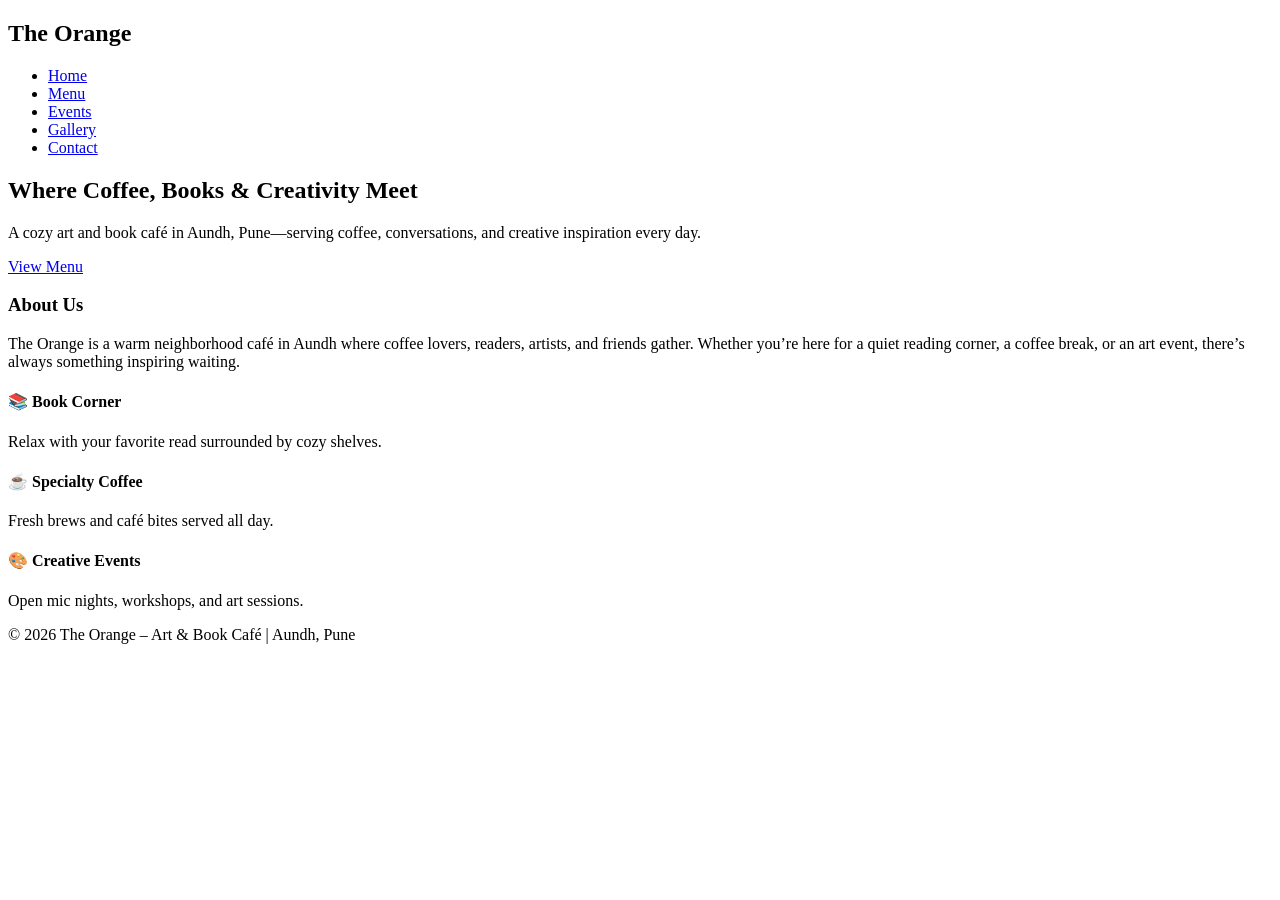
==== index.html @ cfe1b1e9 "Create index.html" ====
<!DOCTYPE html>
<html lang="en">
<head>
  <meta charset="UTF-8" />
  <meta name="viewport" content="width=device-width, initial-scale=1.0" />
  <title>The Orange – Art & Book Café | Aundh Pune</title>
  <link rel="stylesheet" href="style.css" />
</head>
<body>

<header>
  <nav class="container nav">
    <h1>The Orange</h1>
    <ul>
      <li><a href="index.html">Home</a></li>
      <li><a href="menu.html">Menu</a></li>
      <li><a href="events.html">Events</a></li>
      <li><a href="gallery.html">Gallery</a></li>
      <li><a href="contact.html">Contact</a></li>
    </ul>
  </nav>
</header>

<section class="hero">
  <div class="overlay">
    <h2>Where Coffee, Books & Creativity Meet</h2>
    <p>
      A cozy art and book café in Aundh, Pune—serving coffee,
      conversations, and creative inspiration every day.
    </p>
    <a href="menu.html" class="btn">View Menu</a>
  </div>
</section>

<section class="container section">
  <h3>About Us</h3>
  <p>
    The Orange is a warm neighborhood café in Aundh where coffee lovers,
    readers, artists, and friends gather. Whether you’re here for a quiet
    reading corner, a coffee break, or an art event, there’s always
    something inspiring waiting.
  </p>
</section>

<section class="features container">
  <div class="card">
    <h4>📚 Book Corner</h4>
    <p>Relax with your favorite read surrounded by cozy shelves.</p>
  </div>

  <div class="card">
    <h4>☕ Specialty Coffee</h4>
    <p>Fresh brews and café bites served all day.</p>
  </div>

  <div class="card">
    <h4>🎨 Creative Events</h4>
    <p>Open mic nights, workshops, and art sessions.</p>
  </div>
</section>

<footer>
  <p>© 2026 The Orange – Art & Book Café | Aundh, Pune</p>
</footer>

</body>
</html>
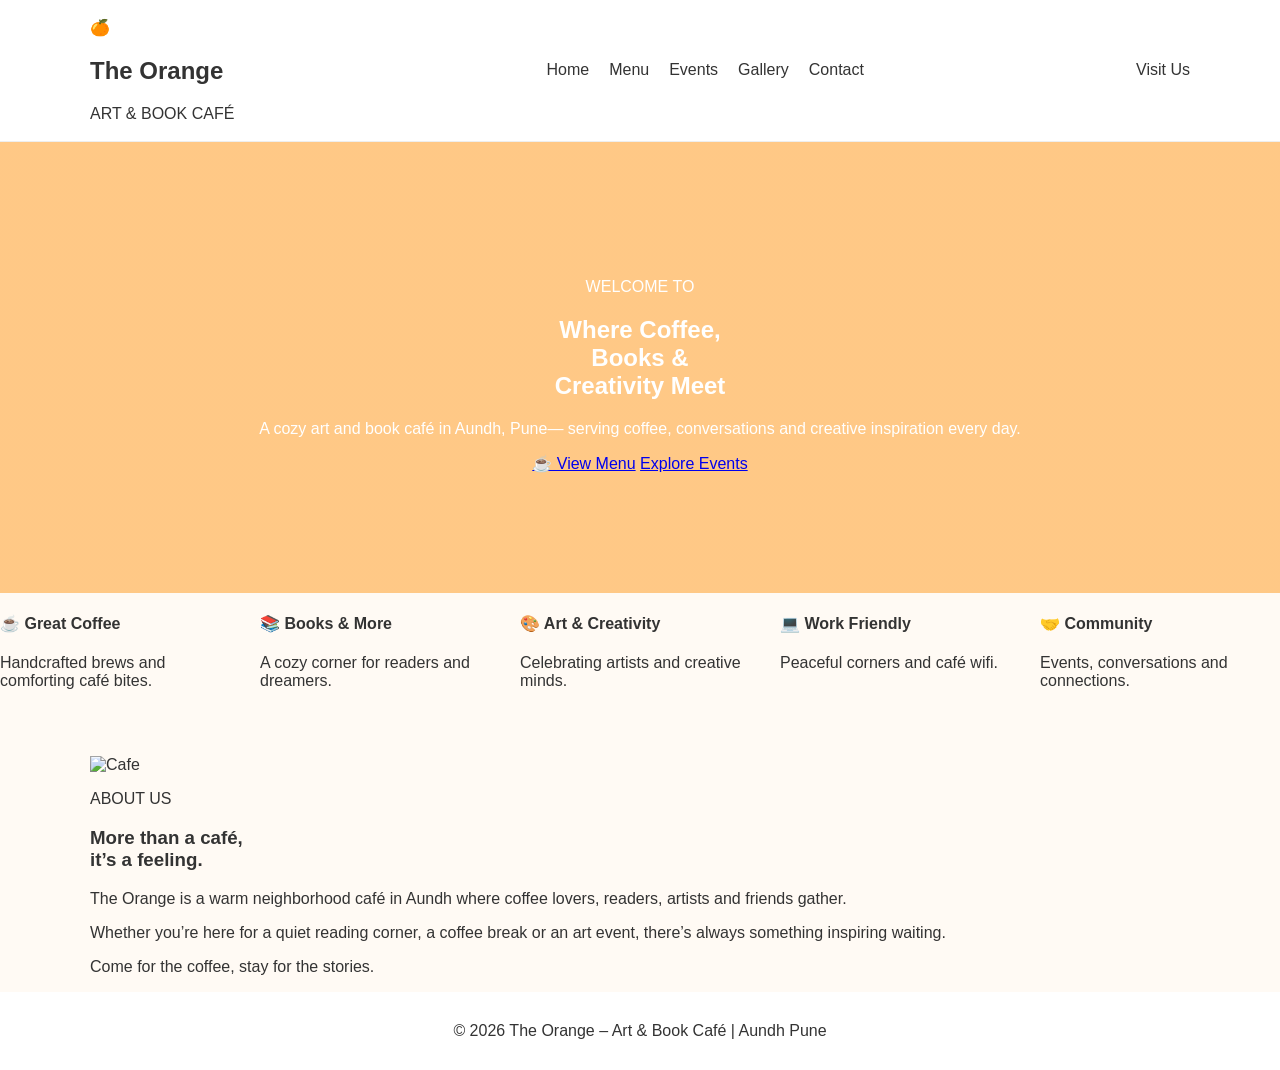
==== commit 8980e8dc: "Update index.html" ====
--- a/index.html
+++ b/index.html
@@ -2,65 +2,146 @@
 <html lang="en">
 <head>
   <meta charset="UTF-8" />
-  <meta name="viewport" content="width=device-width, initial-scale=1.0" />
-  <title>The Orange – Art & Book Café | Aundh Pune</title>
+  <meta
+    name="viewport"
+    content="width=device-width, initial-scale=1.0"
+  />
+  <title>The Orange – Art & Book Café</title>
+
   <link rel="stylesheet" href="style.css" />
+
+  <link rel="preconnect" href="https://fonts.googleapis.com">
+  <link rel="preconnect" href="https://fonts.gstatic.com" crossorigin>
+
+  <link
+    href="https://fonts.googleapis.com/css2?family=Playfair+Display:wght@500;700&family=Inter:wght@400;500;600&display=swap"
+    rel="stylesheet"
+  />
 </head>
 <body>
 
-<header>
+<header class="header">
   <nav class="container nav">
-    <h1>The Orange</h1>
+
+    <div class="brand">
+      🍊
+      <div>
+        <h1>The Orange</h1>
+        <span>ART & BOOK CAFÉ</span>
+      </div>
+    </div>
+
     <ul>
-      <li><a href="index.html">Home</a></li>
+      <li><a href="#">Home</a></li>
       <li><a href="menu.html">Menu</a></li>
       <li><a href="events.html">Events</a></li>
       <li><a href="gallery.html">Gallery</a></li>
       <li><a href="contact.html">Contact</a></li>
     </ul>
+
+    <a class="visit-btn" href="contact.html">Visit Us</a>
+
   </nav>
 </header>
 
 <section class="hero">
-  <div class="overlay">
-    <h2>Where Coffee, Books & Creativity Meet</h2>
-    <p>
-      A cozy art and book café in Aundh, Pune—serving coffee,
-      conversations, and creative inspiration every day.
+
+  <div class="hero-overlay"></div>
+
+  <div class="container hero-content">
+
+    <p class="welcome">WELCOME TO</p>
+
+    <h2>
+      Where Coffee,<br>
+      Books &<br>
+      <span>Creativity Meet</span>
+    </h2>
+
+    <p class="hero-text">
+      A cozy art and book café in Aundh, Pune—
+      serving coffee, conversations and creative
+      inspiration every day.
     </p>
-    <a href="menu.html" class="btn">View Menu</a>
+
+    <div class="hero-actions">
+      <a href="menu.html" class="btn-primary">☕ View Menu</a>
+      <a href="events.html" class="btn-secondary">
+        Explore Events
+      </a>
+    </div>
+
   </div>
 </section>
 
-<section class="container section">
-  <h3>About Us</h3>
-  <p>
-    The Orange is a warm neighborhood café in Aundh where coffee lovers,
-    readers, artists, and friends gather. Whether you’re here for a quiet
-    reading corner, a coffee break, or an art event, there’s always
-    something inspiring waiting.
-  </p>
+<section class="features">
+
+  <div class="feature">
+    <h4>☕ Great Coffee</h4>
+    <p>Handcrafted brews and comforting café bites.</p>
+  </div>
+
+  <div class="feature">
+    <h4>📚 Books & More</h4>
+    <p>A cozy corner for readers and dreamers.</p>
+  </div>
+
+  <div class="feature">
+    <h4>🎨 Art & Creativity</h4>
+    <p>Celebrating artists and creative minds.</p>
+  </div>
+
+  <div class="feature">
+    <h4>💻 Work Friendly</h4>
+    <p>Peaceful corners and café wifi.</p>
+  </div>
+
+  <div class="feature">
+    <h4>🤝 Community</h4>
+    <p>Events, conversations and connections.</p>
+  </div>
+
 </section>
 
-<section class="features container">
-  <div class="card">
-    <h4>📚 Book Corner</h4>
-    <p>Relax with your favorite read surrounded by cozy shelves.</p>
+<section class="about container">
+
+  <div class="about-image">
+    <img
+      src="https://images.unsplash.com/photo-1554118811-1e0d58224f24"
+      alt="Cafe"
+    />
   </div>
 
-  <div class="card">
-    <h4>☕ Specialty Coffee</h4>
-    <p>Fresh brews and café bites served all day.</p>
-  </div>
+  <div class="about-text">
 
-  <div class="card">
-    <h4>🎨 Creative Events</h4>
-    <p>Open mic nights, workshops, and art sessions.</p>
+    <p class="small-title">ABOUT US</p>
+
+    <h3>
+      More than a café,<br>
+      it’s a <span>feeling.</span>
+    </h3>
+
+    <p>
+      The Orange is a warm neighborhood café in Aundh
+      where coffee lovers, readers, artists and friends
+      gather.
+    </p>
+
+    <p>
+      Whether you’re here for a quiet reading corner,
+      a coffee break or an art event, there’s always
+      something inspiring waiting.
+    </p>
+
+    <p class="signature">
+      Come for the coffee, stay for the stories.
+    </p>
+
   </div>
 </section>
 
 <footer>
-  <p>© 2026 The Orange – Art & Book Café | Aundh, Pune</p>
+  © 2026 The Orange – Art & Book Café | Aundh Pune
 </footer>
 
 </body>
--- a/style.css
+++ b/style.css
@@ -0,0 +1,93 @@
+body {
+  margin: 0;
+  font-family: Arial, sans-serif;
+  color: #333;
+  background: #fffaf4;
+}
+
+.container {
+  width: 90%;
+  max-width: 1100px;
+  margin: auto;
+}
+
+header {
+  background: #ffffff;
+  border-bottom: 1px solid #eee;
+}
+
+.nav {
+  display: flex;
+  justify-content: space-between;
+  align-items: center;
+  padding: 18px 0;
+}
+
+.nav ul {
+  display: flex;
+  gap: 20px;
+  list-style: none;
+}
+
+.nav a {
+  text-decoration: none;
+  color: #333;
+}
+
+.hero {
+  background: linear-gradient(
+      rgba(255,140,0,0.45),
+      rgba(255,140,0,0.45)
+    ),
+    url("https://images.unsplash.com/photo-1509042239860-f550ce710b93")
+    center/cover;
+  color: white;
+  text-align: center;
+  padding: 120px 20px;
+}
+
+.btn {
+  display: inline-block;
+  background: #ff7a00;
+  color: white;
+  padding: 12px 24px;
+  border-radius: 6px;
+  text-decoration: none;
+}
+
+.section {
+  padding: 60px 0;
+}
+
+.features {
+  display: grid;
+  grid-template-columns: repeat(auto-fit,minmax(220px,1fr));
+  gap: 20px;
+  padding-bottom: 50px;
+}
+
+.card {
+  background: white;
+  padding: 24px;
+  border-radius: 12px;
+  box-shadow: 0 4px 16px rgba(0,0,0,0.06);
+}
+
+.gallery {
+  display: grid;
+  grid-template-columns: repeat(auto-fit,minmax(220px,1fr));
+  gap: 20px;
+}
+
+.placeholder {
+  background: #ffe4c4;
+  padding: 80px;
+  border-radius: 12px;
+  text-align: center;
+}
+
+footer {
+  text-align: center;
+  padding: 30px;
+  background: #fff;
+}
